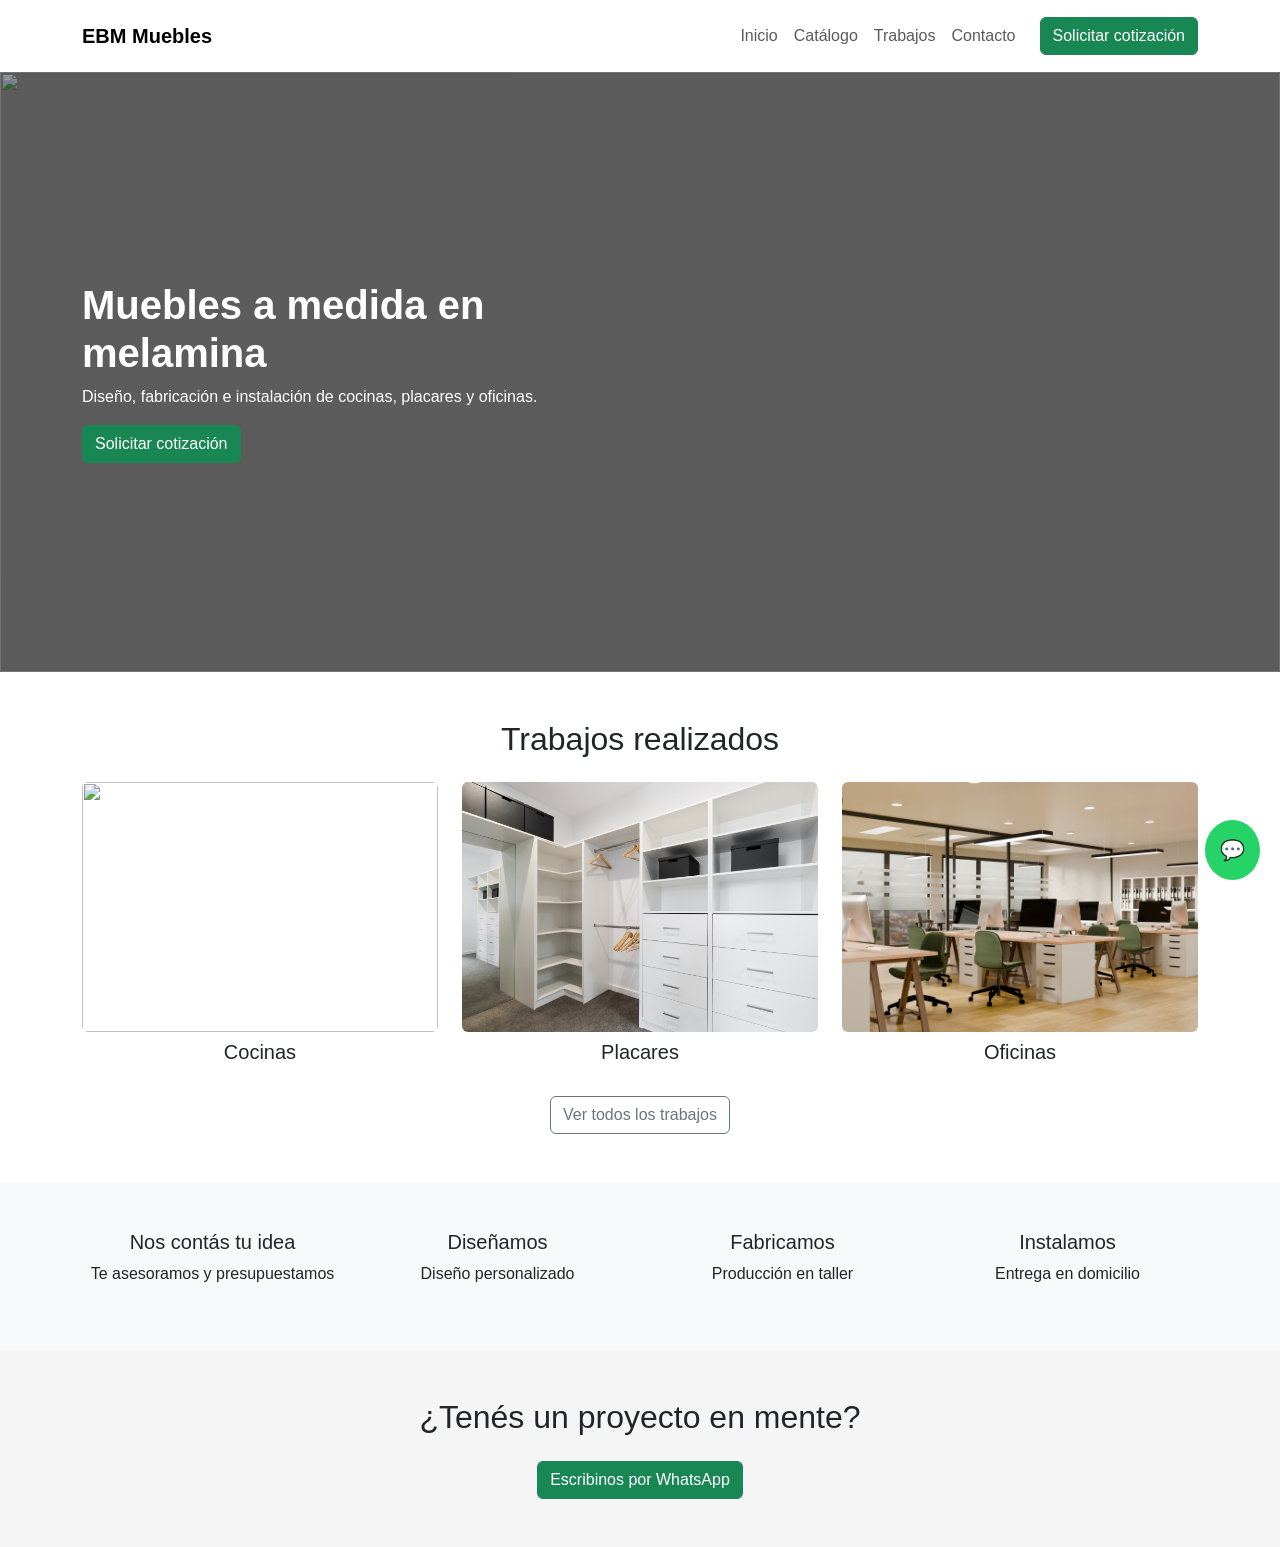
==== index.html @ 87dbb21f "feat(home):  se creo landing inicial con hero, secciones y estilos" ====
<!DOCTYPE html>
<html lang="es">
<head>
  <meta charset="UTF-8">
  <meta name="viewport" content="width=device-width, initial-scale=1.0">
  <title>EBM Muebles</title>

  <!-- Bootstrap -->
  <link href="https://cdn.jsdelivr.net/npm/bootstrap@5.3.3/dist/css/bootstrap.min.css" rel="stylesheet">

  <!-- CSS propio -->
  <link rel="stylesheet" href="css/styles.css">
</head>
<body>

<!-- NAVBAR -->
<nav class="navbar navbar-expand-lg bg-white shadow-sm py-3">
  <div class="container">
    <a class="navbar-brand fw-bold" href="#">EBM Muebles</a>

    <button class="navbar-toggler" data-bs-toggle="collapse" data-bs-target="#menu">
      ☰
    </button>

    <div class="collapse navbar-collapse" id="menu">
      <ul class="navbar-nav ms-auto align-items-center">
        <li class="nav-item"><a class="nav-link" href="#">Inicio</a></li>
        <li class="nav-item"><a class="nav-link" href="#">Catálogo</a></li>
        <li class="nav-item"><a class="nav-link" href="#">Trabajos</a></li>
        <li class="nav-item"><a class="nav-link" href="#">Contacto</a></li>
        <li class="nav-item ms-3">
          <a class="btn btn-success" href="#">Solicitar cotización</a>
        </li>
      </ul>
    </div>
  </div>
</nav>

<!-- HERO -->
<section class="hero position-relative">

  <!-- CAROUSEL -->
  <div id="heroCarousel" class="carousel slide carousel-fade" data-bs-ride="carousel">

    <div class="carousel-inner">

      <div class="carousel-item active">
        <img src="img/trabajando.jpeg" class="d-block w-100 hero-img">
      </div>

      <div class="carousel-item">
        <img src="img/trabajando1.jpeg" class="d-block w-100 hero-img">
      </div>

      <div class="carousel-item">
        <img src="img/trabajando2.jpeg" class="d-block w-100 hero-img">
      </div>

    </div>

  </div>

  <!-- OVERLAY + CONTENIDO -->
  <div class="hero-overlay d-flex align-items-center">
    <div class="container text-white">
      <div class="col-md-6">
        <h1 class="fw-bold">
          Muebles a medida en melamina
        </h1>
        <p>
          Diseño, fabricación e instalación de cocinas, placares y oficinas.
        </p>
        <a href="#" class="btn btn-success">
          Solicitar cotización
        </a>
      </div>
    </div>
  </div>

</section>

<!-- TRABAJOS -->
<section class="py-5 text-center">
  <div class="container">
    <h2 class="mb-4">Trabajos realizados</h2>

    <div class="row g-4">
      <div class="col-md-4">
        <img src="img/cocina.jpeg" class="img-fluid rounded trabajos-img">
        <h5 class="mt-2">Cocinas</h5>
      </div>

      <div class="col-md-4">
        <img src="img/placard.jpeg" class="img-fluid rounded trabajos-img">
        <h5 class="mt-2">Placares</h5>
      </div>

      <div class="col-md-4">
        <img src="img/oficina.jpeg" class="img-fluid rounded trabajos-img">
        <h5 class="mt-2">Oficinas</h5>
      </div>
    </div>

    <a href="#" class="btn btn-outline-secondary mt-4">
      Ver todos los trabajos
    </a>
  </div>
</section>

<!-- PROCESO -->
<section class="py-5 bg-light text-center">
  <div class="container">
    <div class="row">

      <div class="col-md-3">
        <h5>Nos contás tu idea</h5>
        <p>Te asesoramos y presupuestamos</p>
      </div>

      <div class="col-md-3">
        <h5>Diseñamos</h5>
        <p>Diseño personalizado</p>
      </div>

      <div class="col-md-3">
        <h5>Fabricamos</h5>
        <p>Producción en taller</p>
      </div>

      <div class="col-md-3">
        <h5>Instalamos</h5>
        <p>Entrega en domicilio</p>
      </div>

    </div>
  </div>
</section>

<!-- CTA -->
<section class="cta text-center py-5">
  <div class="container">
    <h2>¿Tenés un proyecto en mente?</h2>
    <a href="#" class="btn btn-success mt-3">
      Escribinos por WhatsApp
    </a>
  </div>
</section>

<!-- WHATSAPP FLOAT -->
<a href="#" class="whatsapp">
  💬
</a>

<!-- Bootstrap JS -->
<script src="https://cdn.jsdelivr.net/npm/bootstrap@5.3.3/dist/js/bootstrap.bundle.min.js"></script>

</body>
</html>
---- css/styles.css ----
body {
  font-family: Arial, sans-serif;
}

/* HERO */

.hero {
  height: 600px;
  position: relative;
  overflow: hidden;
}

.hero-img {
  height: 600px;
  object-fit: cover;
}

/* Overlay oscuro */
.hero-overlay {
  position: absolute;
  top: 0;
  left: 0;
  width: 100%;
  height: 100%;
  background: rgba(0,0,0,0.4);
  z-index: 2;
}

.hero::before {
  content: "";
  position: absolute;
  width: 100%;
  height: 100%;
  background: rgba(0,0,0,0.4);
}

.hero .container {
  position: relative;
  z-index: 2;
}

/* CTA */
.cta {
  background: #f5f5f5;
}

/* WhatsApp flotante */
.whatsapp {
  position: fixed;
  bottom: 20px;
  right: 20px;
  background: #25d366;
  color: white;
  padding: 15px;
  border-radius: 50%;
  text-decoration: none;
  font-size: 20px;
}

/* Img trabajos */
.trabajos-img {
  width: 100%;
  height: 250px; /* podés ajustar */
  object-fit: cover;
  border-radius: 10px;
}
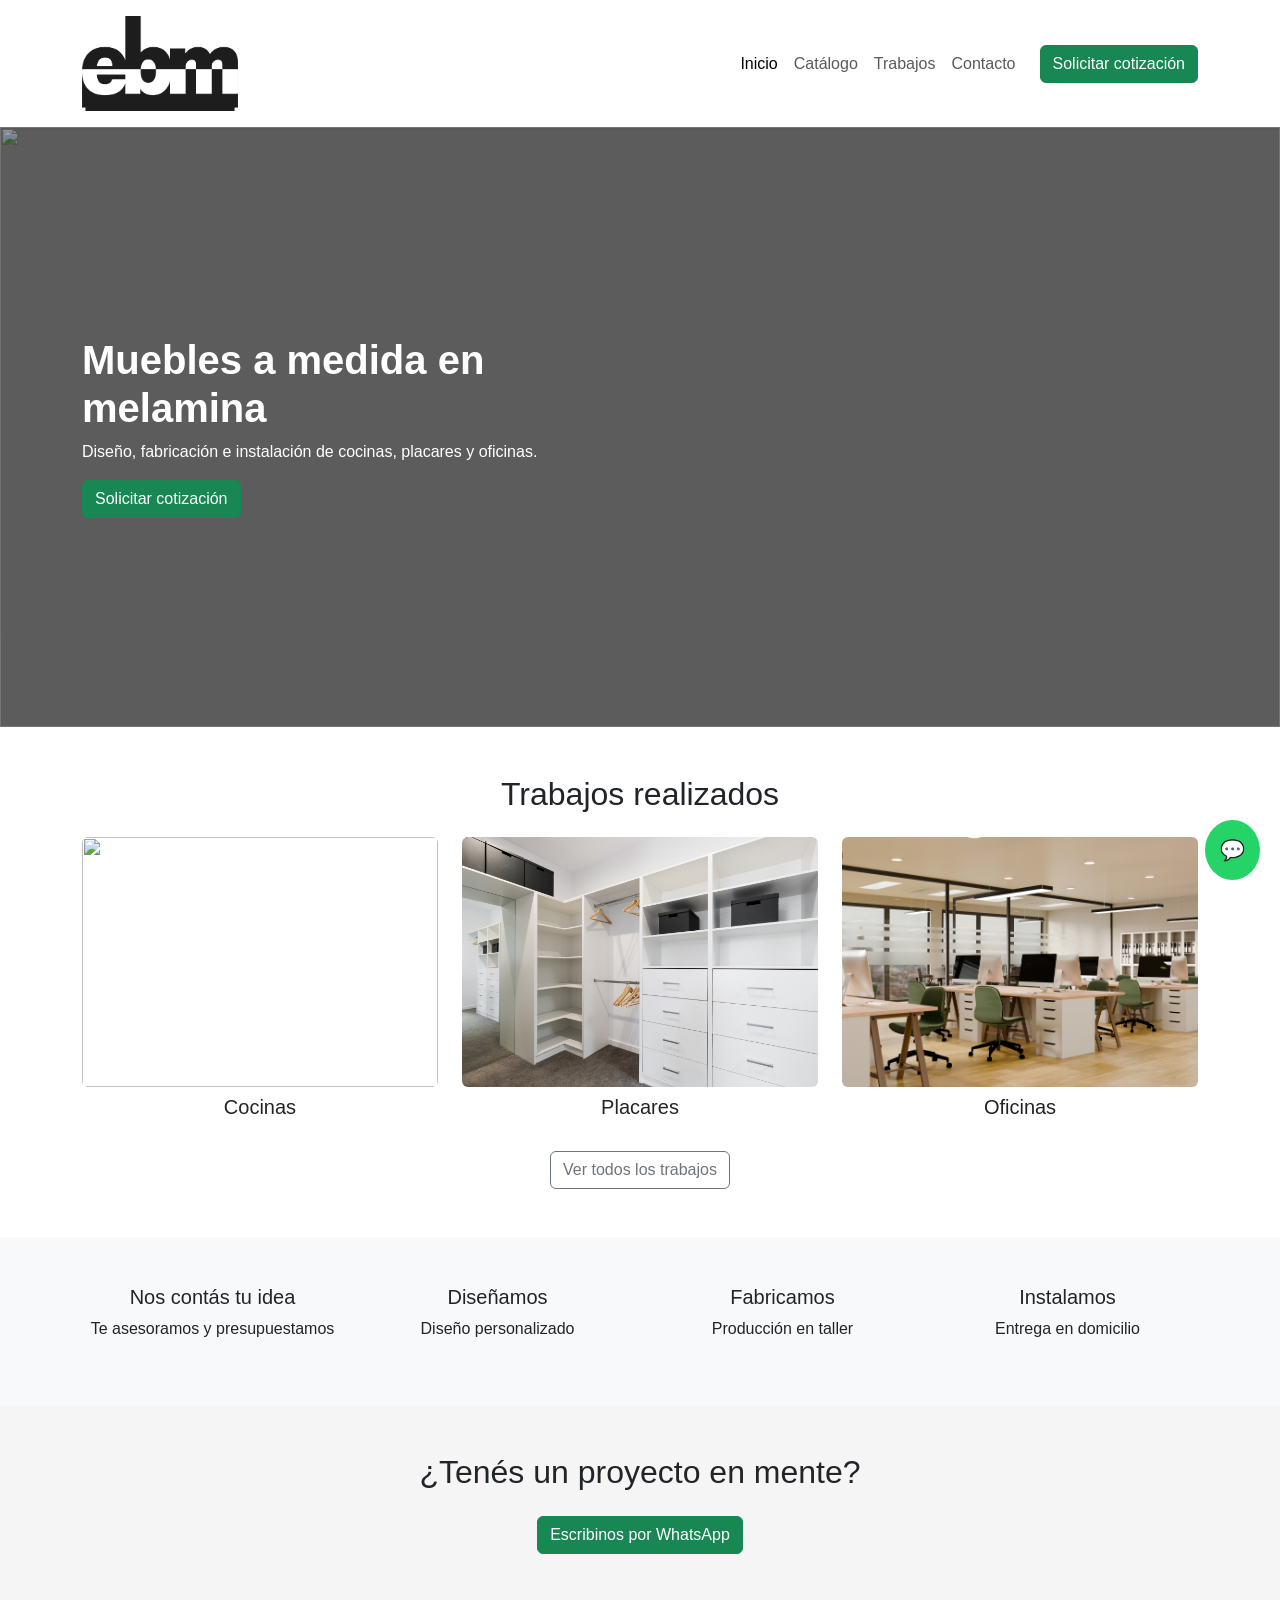
==== commit 4454cdfe: "feat: se creo paginas catalogo, trabajo y contacto." ====
--- a/index.html
+++ b/index.html
@@ -16,7 +16,9 @@
 <!-- NAVBAR -->
 <nav class="navbar navbar-expand-lg bg-white shadow-sm py-3">
   <div class="container">
-    <a class="navbar-brand fw-bold" href="#">EBM Muebles</a>
+    <a class="navbar-brand" href="index.html">
+      <img src="img/EBM_LOGO 2.png" alt="EBM Muebles" class="navbar-logo" height="95">
+    </a>
 
     <button class="navbar-toggler" data-bs-toggle="collapse" data-bs-target="#menu">
       ☰
@@ -24,12 +26,12 @@
 
     <div class="collapse navbar-collapse" id="menu">
       <ul class="navbar-nav ms-auto align-items-center">
-        <li class="nav-item"><a class="nav-link" href="#">Inicio</a></li>
-        <li class="nav-item"><a class="nav-link" href="#">Catálogo</a></li>
-        <li class="nav-item"><a class="nav-link" href="#">Trabajos</a></li>
-        <li class="nav-item"><a class="nav-link" href="#">Contacto</a></li>
-        <li class="nav-item ms-3">
-          <a class="btn btn-success" href="#">Solicitar cotización</a>
+        <li class="nav-item"><a class="nav-link active" href="index.html">Inicio</a></li>
+        <li class="nav-item"><a class="nav-link" href="catalogo.html">Catálogo</a></li>
+        <li class="nav-item"><a class="nav-link" href="trabajo.html">Trabajos</a></li>
+        <li class="nav-item"><a class="nav-link" href="contacto.html">Contacto</a></li>
+        <li class="nav-item ms-lg-3 mt-3 mt-lg-0">
+          <a class="btn btn-success" href="contacto.html">Solicitar cotización</a>
         </li>
       </ul>
     </div>
@@ -155,4 +157,4 @@
 <script src="https://cdn.jsdelivr.net/npm/bootstrap@5.3.3/dist/js/bootstrap.bundle.min.js"></script>
 
 </body>
-</html>+</html>
--- a/css/styles.css
+++ b/css/styles.css
@@ -1,5 +1,20 @@
 body {
   font-family: Arial, sans-serif;
+}
+
+/* NAVBAR */
+.navbar-brand {
+  display: flex;
+  align-items: center;
+  padding: 0;
+}
+
+.navbar-logo {
+  height: 95px;
+  max-height: 95px;
+  width: auto;
+  display: block;
+  object-fit: contain;
 }
 
 /* HERO */
@@ -42,6 +57,276 @@
 /* CTA */
 .cta {
   background: #f5f5f5;
+}
+
+/* CATALOGO */
+.catalogo-hero {
+  background: #f5f5f5;
+  padding: 70px 0;
+}
+
+.catalogo-hero-img {
+  width: 100%;
+  height: 360px;
+  object-fit: cover;
+  border-radius: 8px;
+}
+
+.catalogo-card {
+  height: 100%;
+  border: 1px solid #e5e5e5;
+  border-radius: 8px;
+  overflow: hidden;
+  background: #fff;
+}
+
+.catalogo-card-img {
+  width: 100%;
+  height: 240px;
+  object-fit: cover;
+  display: block;
+}
+
+.catalogo-card-body {
+  padding: 20px;
+}
+
+.catalogo-card-body h3 {
+  font-size: 1.25rem;
+  margin-bottom: 10px;
+}
+
+.catalogo-card-body p {
+  color: #666;
+  min-height: 72px;
+}
+
+/* TRABAJO */
+.trabajo-hero {
+  min-height: 620px;
+  position: relative;
+  overflow: hidden;
+}
+
+.trabajo-hero-img {
+  position: absolute;
+  inset: 0;
+  width: 100%;
+  height: 100%;
+  object-fit: cover;
+}
+
+.trabajo-hero-overlay {
+  position: relative;
+  min-height: 620px;
+  display: flex;
+  align-items: center;
+  background: linear-gradient(90deg, rgba(0,0,0,0.72), rgba(0,0,0,0.25));
+}
+
+.trabajo-hero h1 {
+  font-size: clamp(2.2rem, 5vw, 4.6rem);
+}
+
+.beneficio-card {
+  height: 100%;
+  border: 1px solid #e8e8e8;
+  border-radius: 8px;
+  padding: 24px;
+  background: #fff;
+}
+
+.beneficio-card span {
+  display: inline-block;
+  margin-bottom: 18px;
+  color: #198754;
+  font-weight: 700;
+}
+
+.beneficio-card h3,
+.proceso-card h3 {
+  font-size: 1.2rem;
+}
+
+.beneficio-card p,
+.proceso-card p {
+  color: #666;
+  margin-bottom: 0;
+}
+
+.trabajo-proceso {
+  background: #f5f5f5;
+}
+
+.proceso-card {
+  height: 100%;
+  overflow: hidden;
+  border-radius: 8px;
+  background: #fff;
+}
+
+.proceso-card img {
+  width: 100%;
+  height: 210px;
+  object-fit: cover;
+  display: block;
+}
+
+.proceso-card div {
+  padding: 20px;
+}
+
+.proceso-card strong {
+  display: block;
+  margin-bottom: 8px;
+  color: #198754;
+}
+
+.trabajo-collage {
+  display: grid;
+  grid-template-columns: 1fr 1fr;
+  gap: 16px;
+}
+
+.trabajo-collage img {
+  width: 100%;
+  height: 380px;
+  object-fit: cover;
+  border-radius: 8px;
+}
+
+.trabajo-collage img:first-child {
+  margin-top: 45px;
+}
+
+.trabajo-lista {
+  padding-left: 18px;
+  color: #444;
+}
+
+.trabajo-lista li {
+  margin-bottom: 10px;
+}
+
+.trabajo-cta {
+  padding: 70px 0;
+  background: #1f2a24;
+  color: #fff;
+}
+
+.trabajo-cta p {
+  color: rgba(255,255,255,0.75);
+}
+
+/* CONTACTO */
+.contacto-hero {
+  padding: 70px 0;
+  background: #f5f5f5;
+}
+
+.contacto-hero h1 {
+  font-size: clamp(2.1rem, 4vw, 4rem);
+}
+
+.contacto-hero-img,
+.contacto-referencia-img {
+  width: 100%;
+  height: 430px;
+  object-fit: cover;
+  border-radius: 8px;
+}
+
+.contacto-info,
+.contacto-form {
+  height: 100%;
+  border: 1px solid #e5e5e5;
+  border-radius: 8px;
+  background: #fff;
+  padding: 28px;
+}
+
+.contacto-info-item {
+  padding: 20px 0;
+  border-top: 1px solid #e8e8e8;
+}
+
+.contacto-info-item span {
+  display: block;
+  margin-bottom: 6px;
+  color: #198754;
+  font-weight: 700;
+}
+
+.contacto-info-item strong {
+  display: block;
+  margin-bottom: 6px;
+}
+
+.contacto-info-item p {
+  color: #666;
+  margin-bottom: 0;
+}
+
+.contacto-form .form-control,
+.contacto-form .form-select {
+  min-height: 48px;
+  border-color: #dedede;
+}
+
+.contacto-form textarea.form-control {
+  min-height: 150px;
+}
+
+.contacto-referencia {
+  background: #f5f5f5;
+}
+
+@media (max-width: 575px) {
+  .catalogo-hero {
+    padding: 45px 0;
+  }
+
+  .catalogo-hero-img,
+  .catalogo-card-img {
+    height: 220px;
+  }
+
+  .catalogo-card-body p {
+    min-height: auto;
+  }
+
+  .trabajo-hero,
+  .trabajo-hero-overlay {
+    min-height: 560px;
+  }
+
+  .trabajo-hero-overlay {
+    background: rgba(0,0,0,0.62);
+  }
+
+  .trabajo-collage {
+    grid-template-columns: 1fr;
+  }
+
+  .trabajo-collage img,
+  .trabajo-collage img:first-child {
+    height: 240px;
+    margin-top: 0;
+  }
+
+  .contacto-hero {
+    padding: 45px 0;
+  }
+
+  .contacto-hero-img,
+  .contacto-referencia-img {
+    height: 260px;
+  }
+
+  .contacto-info,
+  .contacto-form {
+    padding: 22px;
+  }
 }
 
 /* WhatsApp flotante */
@@ -63,4 +348,4 @@
   height: 250px; /* podés ajustar */
   object-fit: cover;
   border-radius: 10px;
-}+}
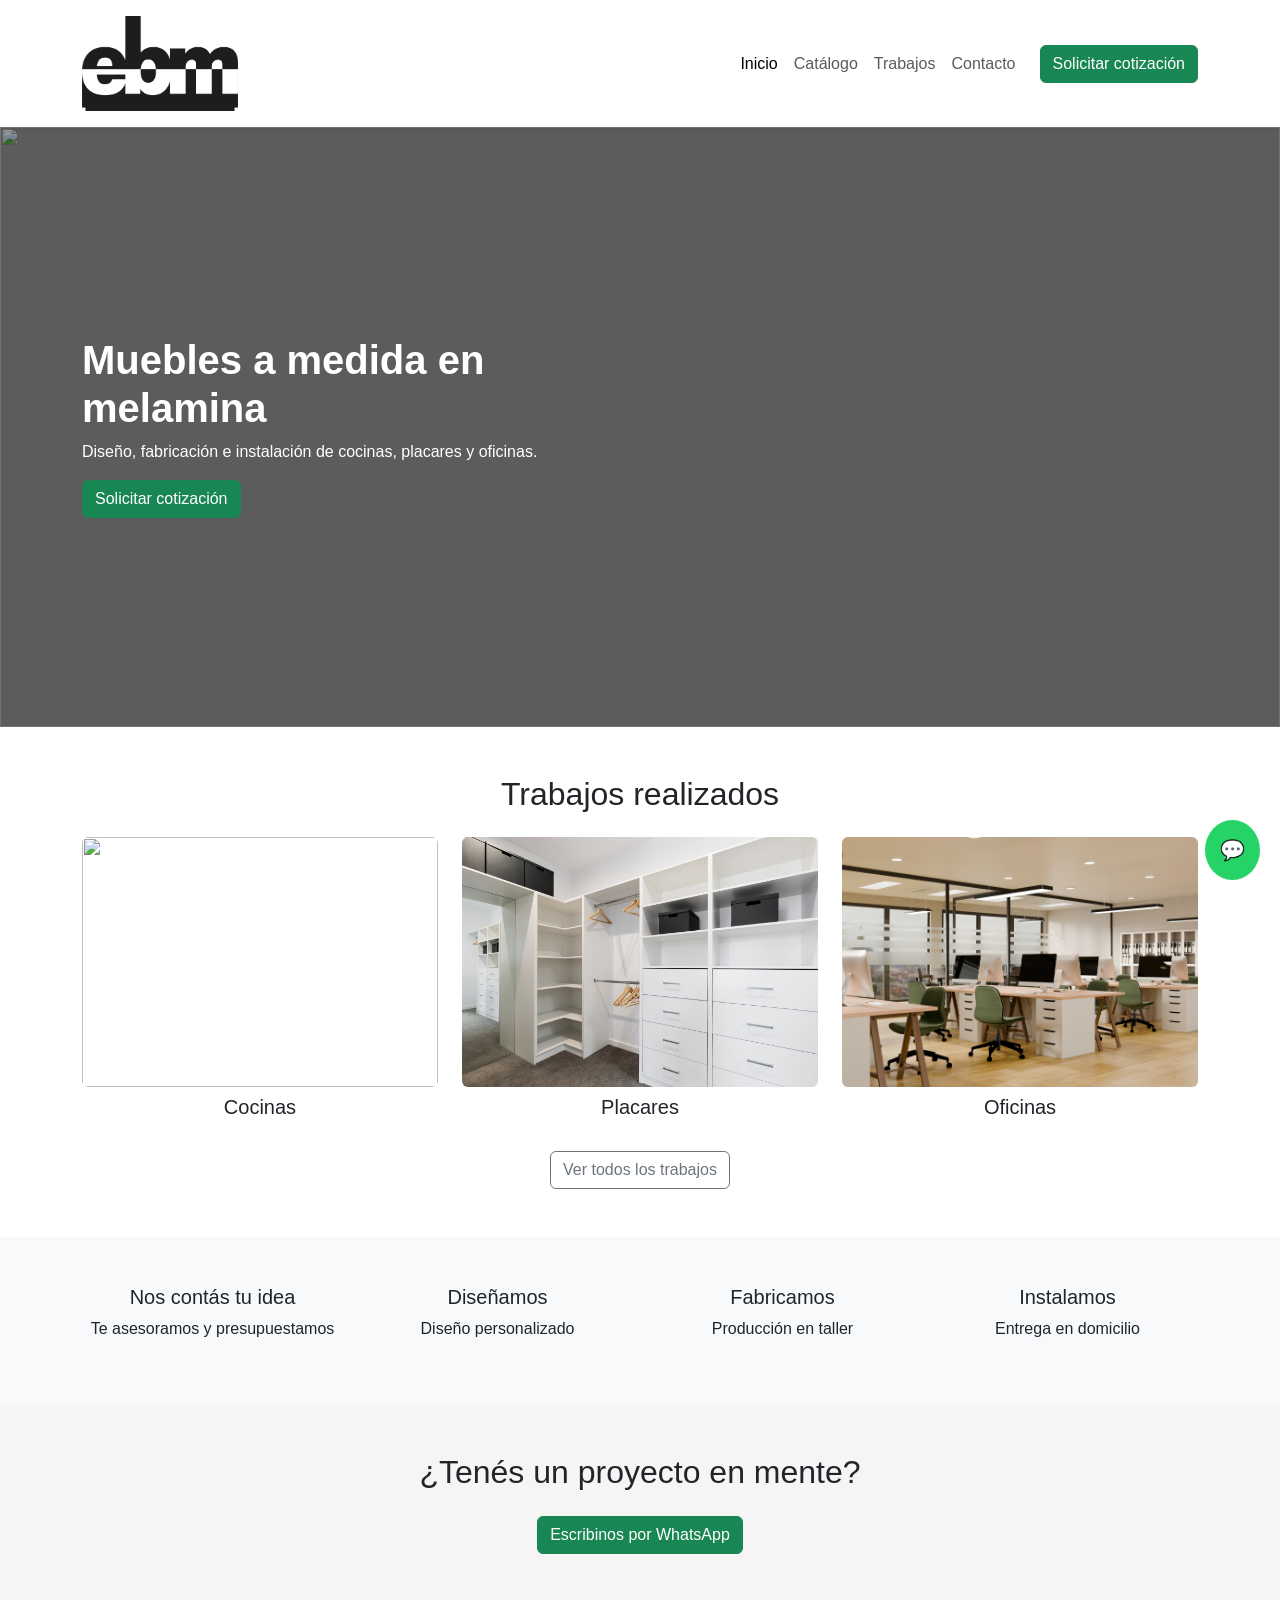
==== commit d3a65ca5: "feat: se agrego animaciones y formulario de whatsapp" ====
--- a/index.html
+++ b/index.html
@@ -155,6 +155,7 @@
 
 <!-- Bootstrap JS -->
 <script src="https://cdn.jsdelivr.net/npm/bootstrap@5.3.3/dist/js/bootstrap.bundle.min.js"></script>
+<script src="js/index.js"></script>
 
 </body>
 </html>
--- a/css/styles.css
+++ b/css/styles.css
@@ -1,5 +1,16 @@
 body {
   font-family: Arial, sans-serif;
+}
+
+.reveal {
+  opacity: 0;
+  transform: translateY(22px);
+  transition: opacity 0.7s ease, transform 0.7s ease;
+}
+
+.reveal-visible {
+  opacity: 1;
+  transform: translateY(0);
 }
 
 /* NAVBAR */
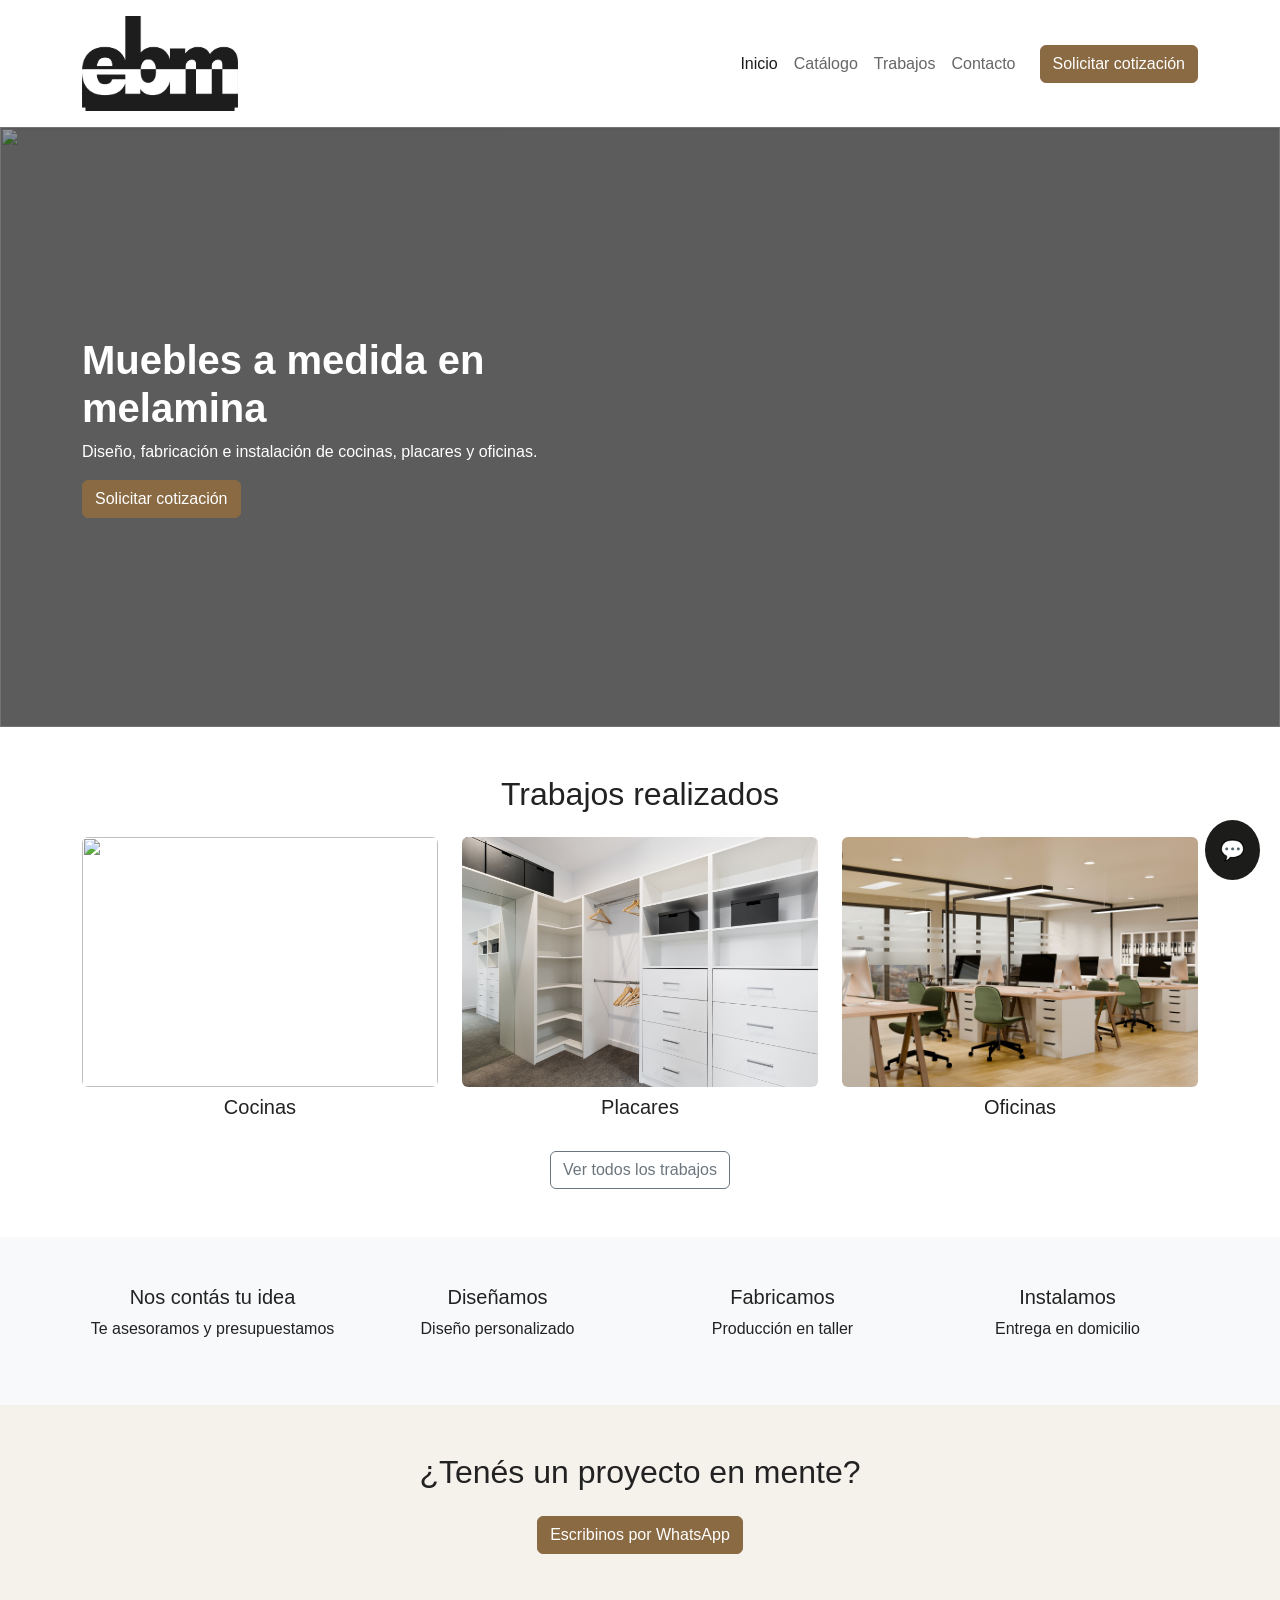
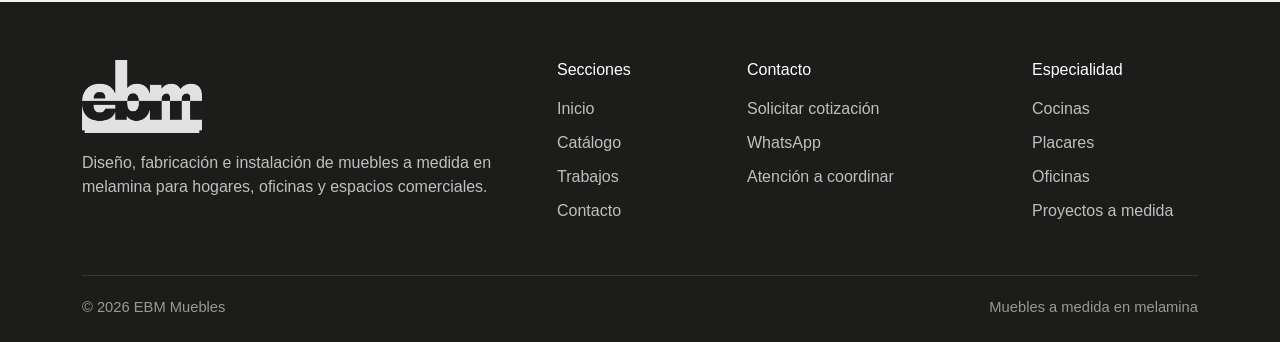
==== commit 4925b93e: "feat: se agrego footer con informacion del emprendimiento" ====
--- a/index.html
+++ b/index.html
@@ -148,6 +148,54 @@
   </div>
 </section>
 
+<!-- FOOTER -->
+<footer class="site-footer">
+  <div class="container">
+    <div class="row g-4">
+      <div class="col-lg-5">
+        <img src="img/EBM_LOGO 2.png" alt="EBM Muebles" class="footer-logo">
+        <p>
+          Diseño, fabricación e instalación de muebles a medida en melamina para hogares, oficinas y espacios comerciales.
+        </p>
+      </div>
+
+      <div class="col-md-4 col-lg-2">
+        <h5>Secciones</h5>
+        <ul>
+          <li><a href="index.html">Inicio</a></li>
+          <li><a href="catalogo.html">Catálogo</a></li>
+          <li><a href="trabajo.html">Trabajos</a></li>
+          <li><a href="contacto.html">Contacto</a></li>
+        </ul>
+      </div>
+
+      <div class="col-md-4 col-lg-3">
+        <h5>Contacto</h5>
+        <ul>
+          <li><a href="contacto.html">Solicitar cotización</a></li>
+          <li><a href="https://wa.me/5490000000000" target="_blank" rel="noopener">WhatsApp</a></li>
+          <li>Atención a coordinar</li>
+        </ul>
+      </div>
+
+      <div class="col-md-4 col-lg-2">
+        <h5>Especialidad</h5>
+        <ul>
+          <li>Cocinas</li>
+          <li>Placares</li>
+          <li>Oficinas</li>
+          <li>Proyectos a medida</li>
+        </ul>
+      </div>
+    </div>
+
+    <div class="footer-bottom">
+      <span>© 2026 EBM Muebles</span>
+      <span>Muebles a medida en melamina</span>
+    </div>
+  </div>
+</footer>
+
 <!-- WHATSAPP FLOAT -->
 <a href="#" class="whatsapp">
   💬
--- a/css/styles.css
+++ b/css/styles.css
@@ -1,5 +1,56 @@
+:root {
+  --color-principal: #1c1c1a;
+  --color-acento: #8a6a43;
+  --color-acento-hover: #735735;
+  --color-fondo-suave: #f5f2ec;
+  --color-borde: #e3ded6;
+  --color-texto: #222;
+  --color-texto-suave: #666;
+}
+
 body {
   font-family: Arial, sans-serif;
+  color: var(--color-texto);
+}
+
+.btn-success {
+  background-color: var(--color-acento);
+  border-color: var(--color-acento);
+}
+
+.btn-success:hover,
+.btn-success:focus,
+.btn-success:active {
+  background-color: var(--color-acento-hover);
+  border-color: var(--color-acento-hover) !important;
+  box-shadow: 0 0 0 0.25rem rgba(138,106,67,0.25);
+}
+
+.btn-outline-success {
+  color: var(--color-acento);
+  border-color: var(--color-acento);
+}
+
+.btn-outline-success:hover,
+.btn-outline-success:focus,
+.btn-outline-success:active {
+  color: #fff;
+  background-color: var(--color-acento);
+  border-color: var(--color-acento) !important;
+  box-shadow: 0 0 0 0.25rem rgba(138,106,67,0.2);
+}
+
+.text-success {
+  color: var(--color-acento) !important;
+}
+
+.nav-link {
+  color: var(--color-texto-suave);
+}
+
+.nav-link:hover,
+.nav-link.active {
+  color: var(--color-principal) !important;
 }
 
 .reveal {
@@ -67,12 +118,12 @@
 
 /* CTA */
 .cta {
-  background: #f5f5f5;
+  background: var(--color-fondo-suave);
 }
 
 /* CATALOGO */
 .catalogo-hero {
-  background: #f5f5f5;
+  background: var(--color-fondo-suave);
   padding: 70px 0;
 }
 
@@ -85,7 +136,7 @@
 
 .catalogo-card {
   height: 100%;
-  border: 1px solid #e5e5e5;
+  border: 1px solid var(--color-borde);
   border-radius: 8px;
   overflow: hidden;
   background: #fff;
@@ -108,7 +159,7 @@
 }
 
 .catalogo-card-body p {
-  color: #666;
+  color: var(--color-texto-suave);
   min-height: 72px;
 }
 
@@ -141,7 +192,7 @@
 
 .beneficio-card {
   height: 100%;
-  border: 1px solid #e8e8e8;
+  border: 1px solid var(--color-borde);
   border-radius: 8px;
   padding: 24px;
   background: #fff;
@@ -150,7 +201,7 @@
 .beneficio-card span {
   display: inline-block;
   margin-bottom: 18px;
-  color: #198754;
+  color: var(--color-acento);
   font-weight: 700;
 }
 
@@ -161,12 +212,12 @@
 
 .beneficio-card p,
 .proceso-card p {
-  color: #666;
+  color: var(--color-texto-suave);
   margin-bottom: 0;
 }
 
 .trabajo-proceso {
-  background: #f5f5f5;
+  background: var(--color-fondo-suave);
 }
 
 .proceso-card {
@@ -190,7 +241,7 @@
 .proceso-card strong {
   display: block;
   margin-bottom: 8px;
-  color: #198754;
+  color: var(--color-acento);
 }
 
 .trabajo-collage {
@@ -221,7 +272,7 @@
 
 .trabajo-cta {
   padding: 70px 0;
-  background: #1f2a24;
+  background: var(--color-principal);
   color: #fff;
 }
 
@@ -232,7 +283,7 @@
 /* CONTACTO */
 .contacto-hero {
   padding: 70px 0;
-  background: #f5f5f5;
+  background: var(--color-fondo-suave);
 }
 
 .contacto-hero h1 {
@@ -250,7 +301,7 @@
 .contacto-info,
 .contacto-form {
   height: 100%;
-  border: 1px solid #e5e5e5;
+  border: 1px solid var(--color-borde);
   border-radius: 8px;
   background: #fff;
   padding: 28px;
@@ -258,13 +309,13 @@
 
 .contacto-info-item {
   padding: 20px 0;
-  border-top: 1px solid #e8e8e8;
+  border-top: 1px solid var(--color-borde);
 }
 
 .contacto-info-item span {
   display: block;
   margin-bottom: 6px;
-  color: #198754;
+  color: var(--color-acento);
   font-weight: 700;
 }
 
@@ -274,14 +325,20 @@
 }
 
 .contacto-info-item p {
-  color: #666;
+  color: var(--color-texto-suave);
   margin-bottom: 0;
 }
 
 .contacto-form .form-control,
 .contacto-form .form-select {
   min-height: 48px;
-  border-color: #dedede;
+  border-color: var(--color-borde);
+}
+
+.contacto-form .form-control:focus,
+.contacto-form .form-select:focus {
+  border-color: var(--color-acento);
+  box-shadow: 0 0 0 0.25rem rgba(138,106,67,0.18);
 }
 
 .contacto-form textarea.form-control {
@@ -289,7 +346,62 @@
 }
 
 .contacto-referencia {
-  background: #f5f5f5;
+  background: var(--color-fondo-suave);
+}
+
+/* FOOTER */
+.site-footer {
+  padding: 58px 0 24px;
+  background: var(--color-principal);
+  color: rgba(255,255,255,0.72);
+}
+
+.footer-logo {
+  width: 120px;
+  height: auto;
+  margin-bottom: 18px;
+  filter: invert(1);
+}
+
+.site-footer h5 {
+  margin-bottom: 18px;
+  color: #fff;
+  font-size: 1rem;
+}
+
+.site-footer p {
+  max-width: 420px;
+  margin-bottom: 0;
+}
+
+.site-footer ul {
+  margin: 0;
+  padding: 0;
+  list-style: none;
+}
+
+.site-footer li {
+  margin-bottom: 10px;
+}
+
+.site-footer a {
+  color: rgba(255,255,255,0.72);
+  text-decoration: none;
+}
+
+.site-footer a:hover {
+  color: var(--color-acento);
+}
+
+.footer-bottom {
+  display: flex;
+  justify-content: space-between;
+  gap: 16px;
+  margin-top: 42px;
+  padding-top: 20px;
+  border-top: 1px solid rgba(255,255,255,0.12);
+  color: rgba(255,255,255,0.55);
+  font-size: 0.92rem;
 }
 
 @media (max-width: 575px) {
@@ -337,6 +449,10 @@
   .contacto-info,
   .contacto-form {
     padding: 22px;
+  }
+
+  .footer-bottom {
+    flex-direction: column;
   }
 }
 
@@ -345,7 +461,7 @@
   position: fixed;
   bottom: 20px;
   right: 20px;
-  background: #25d366;
+  background: var(--color-principal);
   color: white;
   padding: 15px;
   border-radius: 50%;
@@ -353,6 +469,11 @@
   font-size: 20px;
 }
 
+.whatsapp:hover {
+  background: var(--color-acento);
+  color: #fff;
+}
+
 /* Img trabajos */
 .trabajos-img {
   width: 100%;
